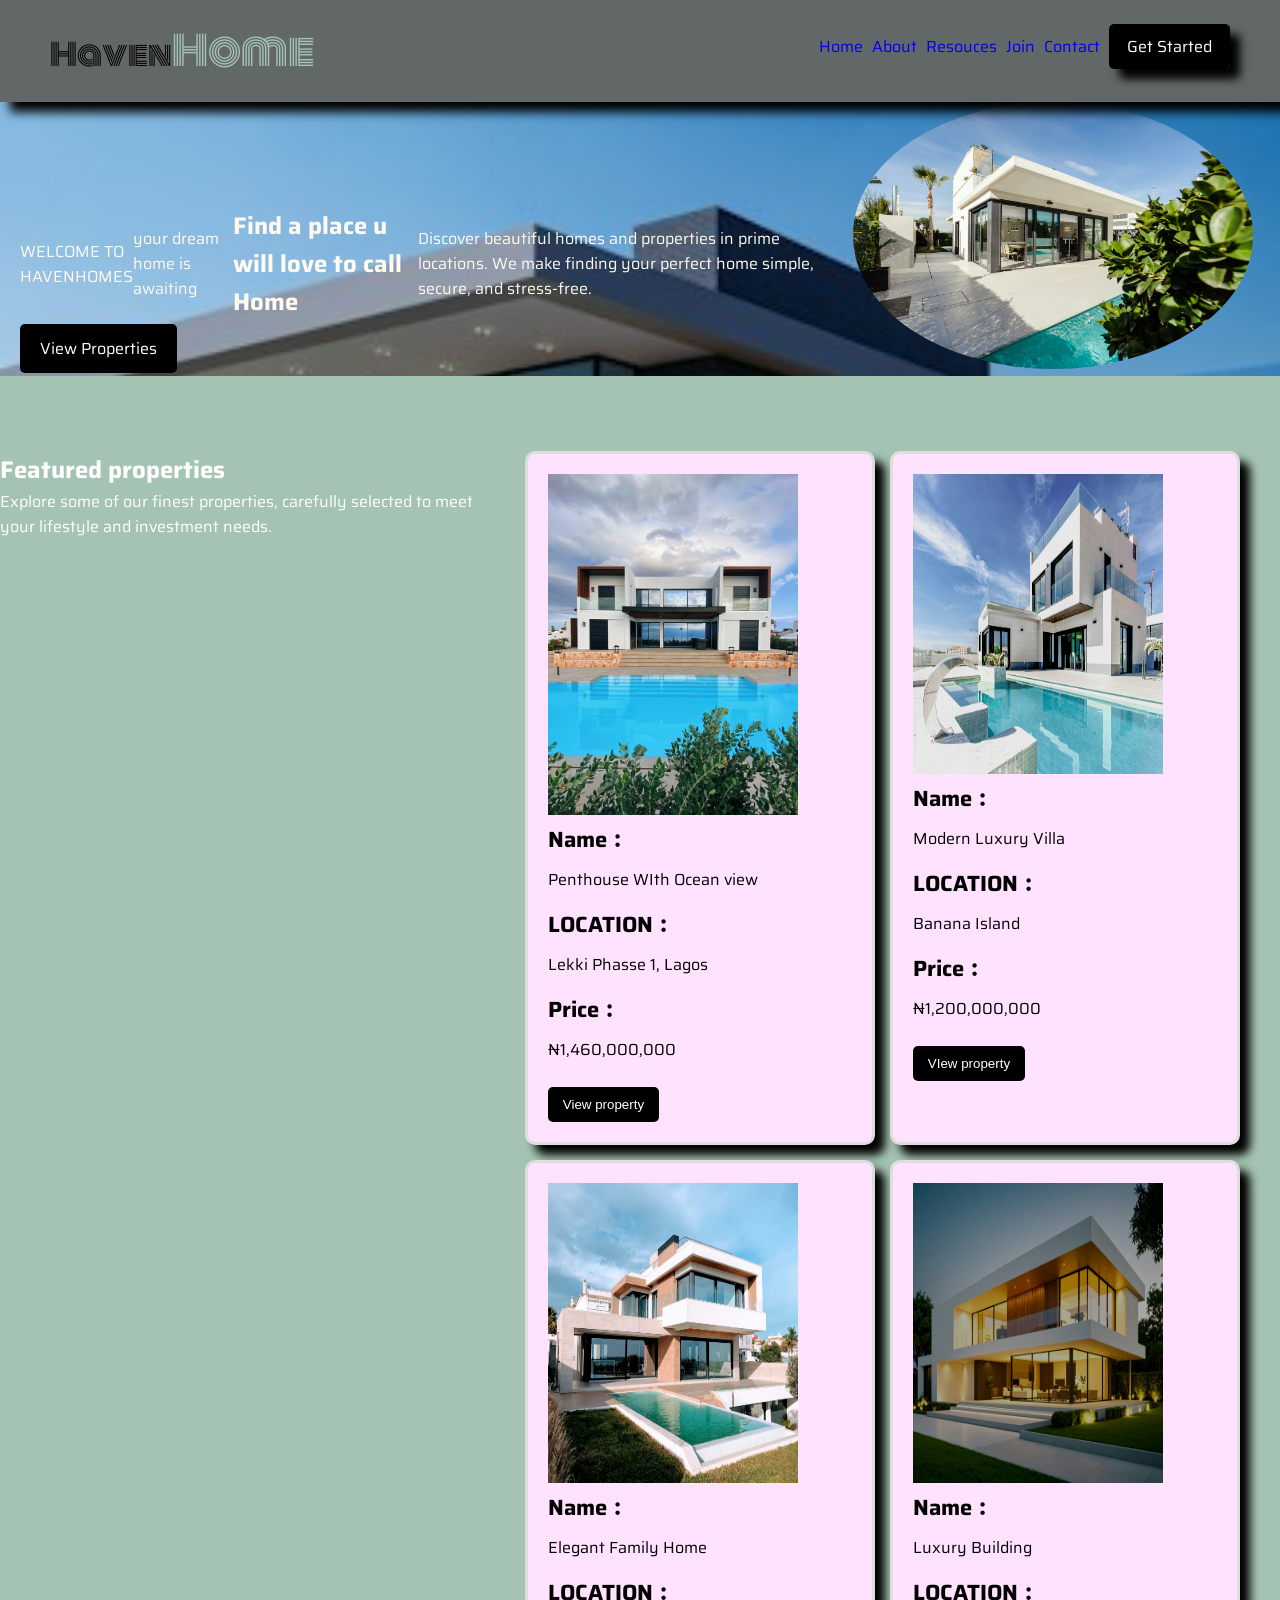
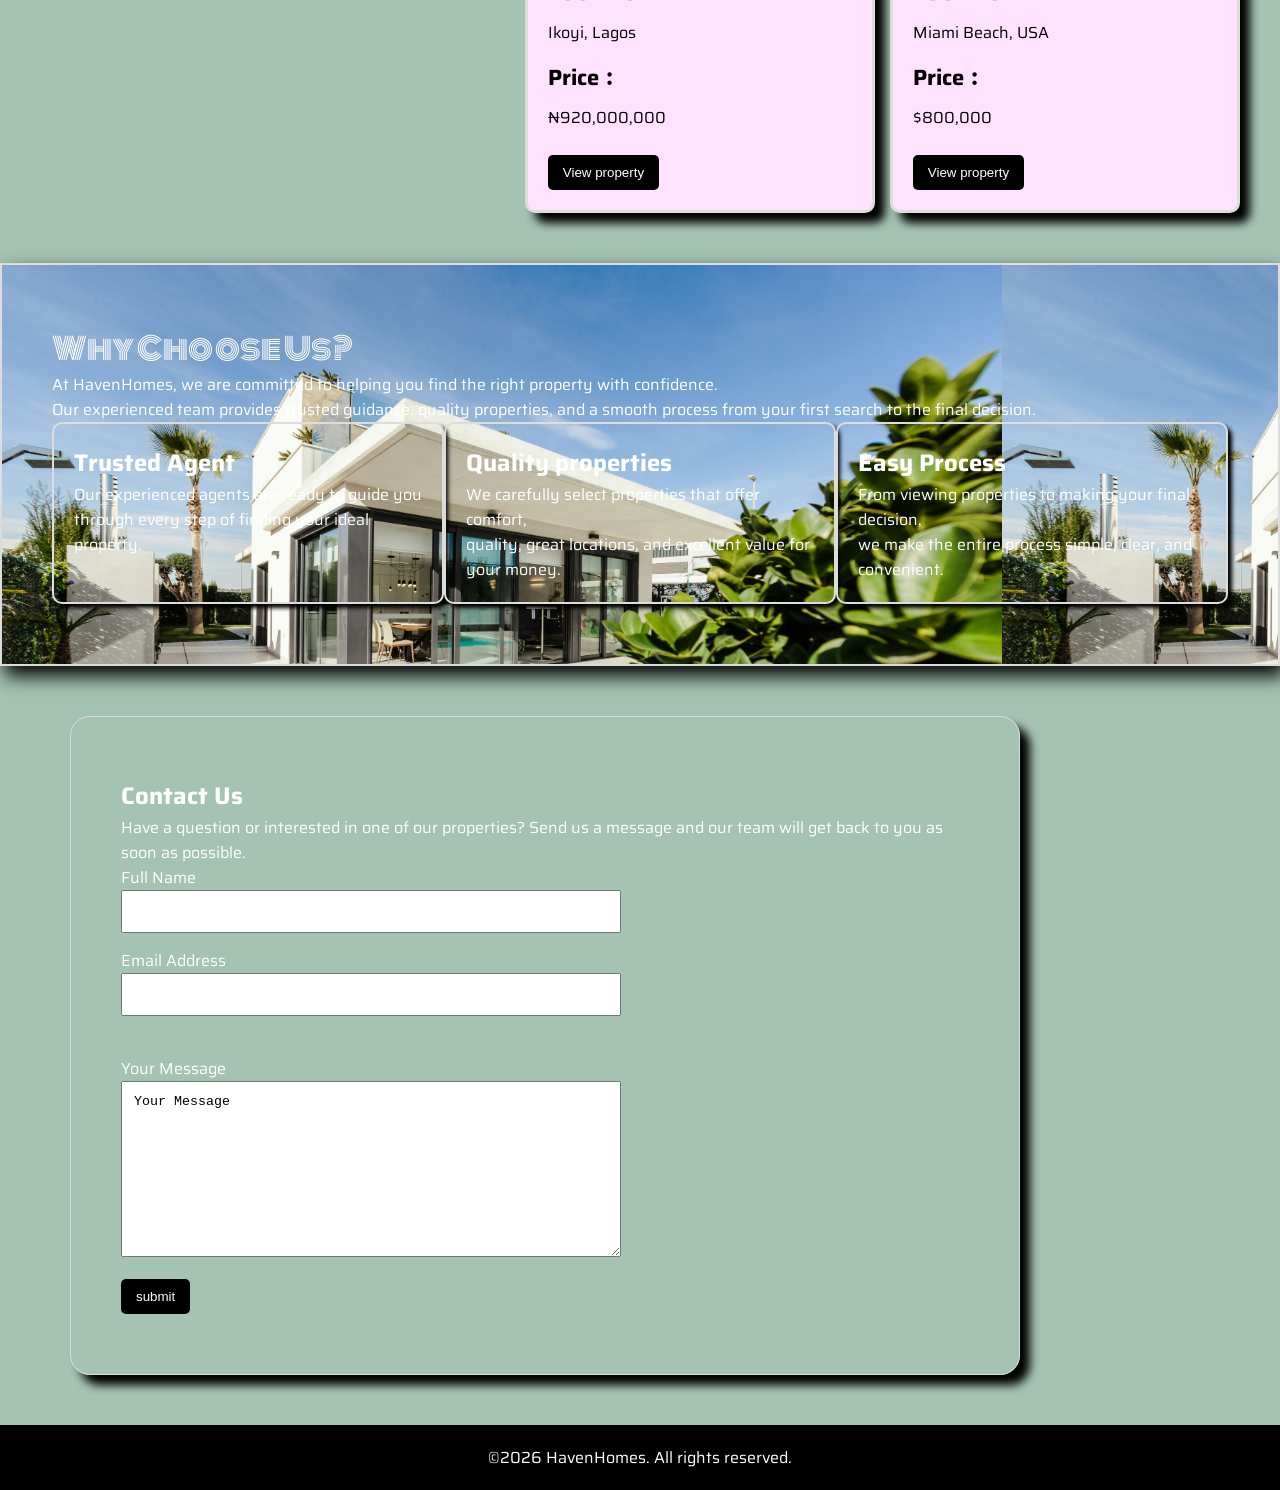
==== index.html @ c5dd4168 "first commit" ====
<!DOCTYPE html>
<html lang="en">
<head>
    <meta charset="UTF-8">
    <meta name="viewport" content="width=device-width, initial-scale=1.0">
    <title>HavenHome</title>

    <!-- fnots........ -->
    <!-- <link rel="preconnect" href="https://fonts.googleapis.com">
<link rel="preconnect" href="https://fonts.gstatic.com" crossorigin>
<link href="https://fonts.googleapis.com/css2?family=Saira:ital,wdth,wght@0,50..125,100..900;1,50..125,100..900&display=swap" rel="stylesheet"> -->

<link rel="preconnect" href="https://fonts.googleapis.com">
<link rel="preconnect" href="https://fonts.gstatic.com" crossorigin>
<link href="https://fonts.googleapis.com/css2?family=Monoton&family=Saira:ital,wdth,wght@0,50..125,100..900;1,50..125,100..900&display=swap" rel="stylesheet">

<!-- icons -->
<link rel="stylesheet" href="../fontawesome/css/all.min.css">
</head>
<body>
    <header class="header">
        <div class="title">
            <h1><span class="span-1"> Haven</span><span class="span-2">Home</span></h1>
        </div>
        
        <nav>
            
            
            <div class="navigation">
                <ul>
                    <button id="btn">
                        <i class="fa-solid fa-bars"></i>
                    </button>
                    <li><a href="home.html" >Home</a></li>
                    <li><a href="about.html" >About</a></li>
                    <li><a href="resources.html" >Resouces</a></li>
                    <li><a href="join.html" >Join</a></li>
                    <li><a href="contact.html" >Contact</a></li>
                    <li><a href="#" class="  get-started">Get Started</a></li>
                </ul>
                
            </div>
        </nav>
    </header>
    <main>
        <section id="hero">
            <div class="hero">
                <p>WELCOME TO HAVENHOMES</p>
                <p>your dream home is awaiting</p>
                <h2 class="hero-tittle">Find a place u will love to call Home</h2>
                <p>Discover beautiful homes and properties in prime locations. We make finding your perfect home simple, secure, and stress-free.</p>
            </div>
            <div class="image">
                <img src="../image/real-estate image.jpg" width="400px" height="auto" style="border-radius: 70%;">
            </div>
        </section>
        
        <div class="hero-2">
            <a href="#" class="view-properties">View Properties</a>
        </div>
        
        <section class="properties">
            <div class="property-value">
                <h2>Featured properties</h2>
                <p>Explore some of our finest properties, carefully selected to meet your lifestyle and investment needs.</p>
            </div>
            
            <div class="property-list">
                <div class="property-card">
                    <img src="image/alejandra-cifre-gonzalez-ylyn5r4vxcA-unsplash.jpg" width="250px">
                    <h4>Name&#65072;</h4>
                    <p>Penthouse WIth Ocean view</p>
                    <h4>LOCATION&#65072;</h4>
                    <p>Lekki Phasse 1, Lagos</p>
                    <h4>Price&#65072;</h4>
                    <p>&#8358;1,460,000,000</p>
                    <button>View property</button>
                </div>
                <div  class="property-card">
                    <img src="./image/frames-for-your-heart-mR1CIDduGLc-unsplash.jpg" width="250px" height="300px">
                    <h4>Name&#65072;</h4>
                    <p>Modern Luxury Villa</p>
                    <h4>LOCATION&#65072;</h4>
                    <p>Banana Island</p>
                    <h4>Price&#65072;</h4>
                    <p>&#8358;1,200,000,000</p>
                    <button>VIew property</button>
                </div>
                <div  class="property-card">
                    <img src="./image/webaliser-_TPTXZd9mOo-unsplash.jpg" width="250px" height="300px">
                    <h4>Name&#65072;</h4>
                    <p>Elegant Family Home</p>
                    <h4>LOCATION&#65072;</h4>
                    <p>Ikoyi, Lagos</p>
                    <h4>Price&#65072;</h4>
                    <p>&#8358;920,000,000</p>
                    <button>View property</button>
                </div>
                <div  class="property-card">
                    <img src="./image/arthur-baudry-4vioYQ9Nn9Y-unsplash.jpg" width="250px" height="300px">
                    <h4>Name&#65072;</h4>
                    <p>Luxury Building</p>
                    <h4>LOCATION&#65072;</h4>
                    <p>Miami Beach, USA</p>
                    <h4>Price&#65072;</h4>
                    <p>&dollar;800,000</p>
                    <button>View property</button>
                </div>
            </div>
        </section>
        
        <section class="why-us">
            <h1>Why Choose Us?</h1>
            <p>At HavenHomes, we are committed to helping you find the right property with confidence.</p>Our experienced team provides trusted guidance, quality properties, and a smooth process from your first search to the final decision.</p>
            <div class="reason">
                <div class="reason-1">
                    <h2>Trusted Agent</h2>
                    <p>Our experienced agents are ready to guide you</p>
                    <p>through every step of finding your ideal property.</p>
                </div>
                <div class="reason-2">
                    <h2>Quality properties</h2>
                    <p>We carefully select properties that offer comfort,</p> quality, great locations, and excellent value for your money.</p>
                </div>
                <div class="reason-3">
                    <h2>Easy Process</h2>
                    <p>From viewing properties to making your final decision,</p> we make the entire process simple, clear, and convenient.</p>
                </div>
            </div>
        </section>
        
        <section class="contact">
            <div>
                <h2>Contact Us</h2>
                <p>Have a question or interested in one of our properties? Send us a message and our team will get back to you as soon as possible.</p>
            </div>
            <div class="form">
                <form>
                    <label for="name">Full Name</label>
                    <input type="text" id="name" name="Fullname">
                    <br>
                    
                    <label for="email">Email Address</label>
                    <input type="email" id="email" name="email">
                    <br><br>
                    
                    <label for="message">Your Message</label>
                    <textarea name="your message" id="message" rows="10" cols="15">Your Message</textarea>
                    <button>submit</button>
                </form>
            </div>
        </section>
    </main>
    
    <footer>
        <p>&copy;2026 HavenHomes. All rights reserved.</p>
    </footer>
    <link rel="stylesheet" href="stlyle.css">
    </body>
    </html>
</main>
---- stlyle.css ----
* {
    margin: 0%;
    padding: 0%;
    box-sizing: border-box;
}


/* .saira-<uniquifier> {
  font-family: "Saira", sans-serif;
  font-optical-sizing: auto;
  font-weight: <weight>;
  font-style: normal;
  font-variation-settings:
    "wdth" <width>;
} */

/* .monoton-regular {
  font-family: "Monoton", sans-serif;
  font-weight: 400;
  font-style: normal;
} */

.span-1 {
    color: black;
}

.span-2 {
    font-size: 40px;
    color: #A4C3B2;
}



body {
    font-family: saira;
    background-color: #A4C3B2;
    color: white;
    
}

header {
    display: flex;
    justify-content: space-between;
    align-items: center;
    background-color: rgb(98, 104, 104 );
    padding: 20px 50px;
    position: sticky;
    top: 0px;
    box-shadow: 10px 10px 10px black;
    z-index: 100;
}

h1 {
    font-size: 30px;
    font-weight: 400;
     font-family: Monoton;
}

.navigation li{
    display: inline-block;
    margin-left: 5px;
    margin-bottom: 10px;
    list-style: none;
}

.get-started {
    background-color: black;
    color: white;
    padding: 10px 18px;
    border-radius: 5px;
    overflow: hidden;
    box-shadow: 10px 10px 10px black;
}

.navigation a {
    text-decoration: none;

}

.navigation a:hover {
    color: #ddd;
}

#hero {
    display: flex;
    justify-content: space-between;
    background-image:url(./image/slam-2.jpg );
    background-position: top;
    /* background-repeat: no-repeat; */
    background-size: 2000px;
    flex-wrap: wrap;
}

.hero {
    display: flex;
    align-items: center;
    padding-top: 50px;
    padding-left: 20px;
    flex: 3;
    color:floralwhite;
}

#btn {
    display: none;
}

.image{
    flex: 1 1 150px;
}

.view-properties {
    background-color: black;
    color: white;
    padding: 12px 20px;
    text-decoration: none;
    border-radius: 5px;
    position: relative;
    bottom: 90px;
    left: 20px;
}

.properties {
    display: flex;
    /* justify-content: space-evenly; */
}

.property-list {
    display: flex;
    gap: 15px;
    flex-wrap: wrap;
    justify-content: center;
    /* flex: 10; */
}

.property-card {
    flex: 1 1 150px;  
    padding: 20px;
    border: 3px solid #ddd;
    border-radius: 10px;
    background-color: rgb(255, 226, 254);
    color: black;
    display: inline-block;
    box-shadow: 10px 10px 10px black;
    max-width: 350px;
}

.property-card h4 {
    font-size: 22px;
    margin-bottom: 10px;
}

.property-card p {
     margin-bottom: 15px;
}

.property-card button {
    margin-top: 10px;
    padding: 10px 15px;
    border: none;
    border-radius: 5px;
    background-color: black;
    color: white;
}

.reason-1,
.reason-2,
.reason-3 {
     flex: 1 1 250px;
    padding: 20px;
    border: 2px solid #ddd;
    border-radius: 10px;
    box-shadow: 4px 4px 4px black;
}

.reason {
    display: flex;
    justify-content: space-evenly;
    flex-wrap:wrap;
}

.why-us {
    background-image: url(./image/real-estate\ image.jpg);
    background-size: 1000px;
    border: 2px solid #ddd;
    box-shadow: 5px 10px 18px  black;
    padding: 60px 50px;
}

.contact {
    padding: 60px 50px;
    border: 1px solid #ddd;
    border-radius: 20px;
    max-width: 950px;
    box-shadow: 10px 10px 10px black;
    position: relative;
    left: 70px;
    z-index: 70;
}

.form {
    max-width: 500px;
}

.form input,
.form textarea {
    width: 100%;
    padding: 12px;
    margin-bottom: 15px;
}

.form button {
    padding: 10px 15px;
    background-color: black;
    color: white;
    border: none;
    border-radius: 5px;
}

footer {
    padding: 20px;
    text-align: center;
    background-color: black;
    color: white;
}

button:hover,
.view-properties:hover,
.get-started:hover {
    opacity: 0.6;
    padding: 20px;
    background-color: red;

}

#hero,
.properties,
.why-us,
.contact {
    margin-bottom: 50px;
}
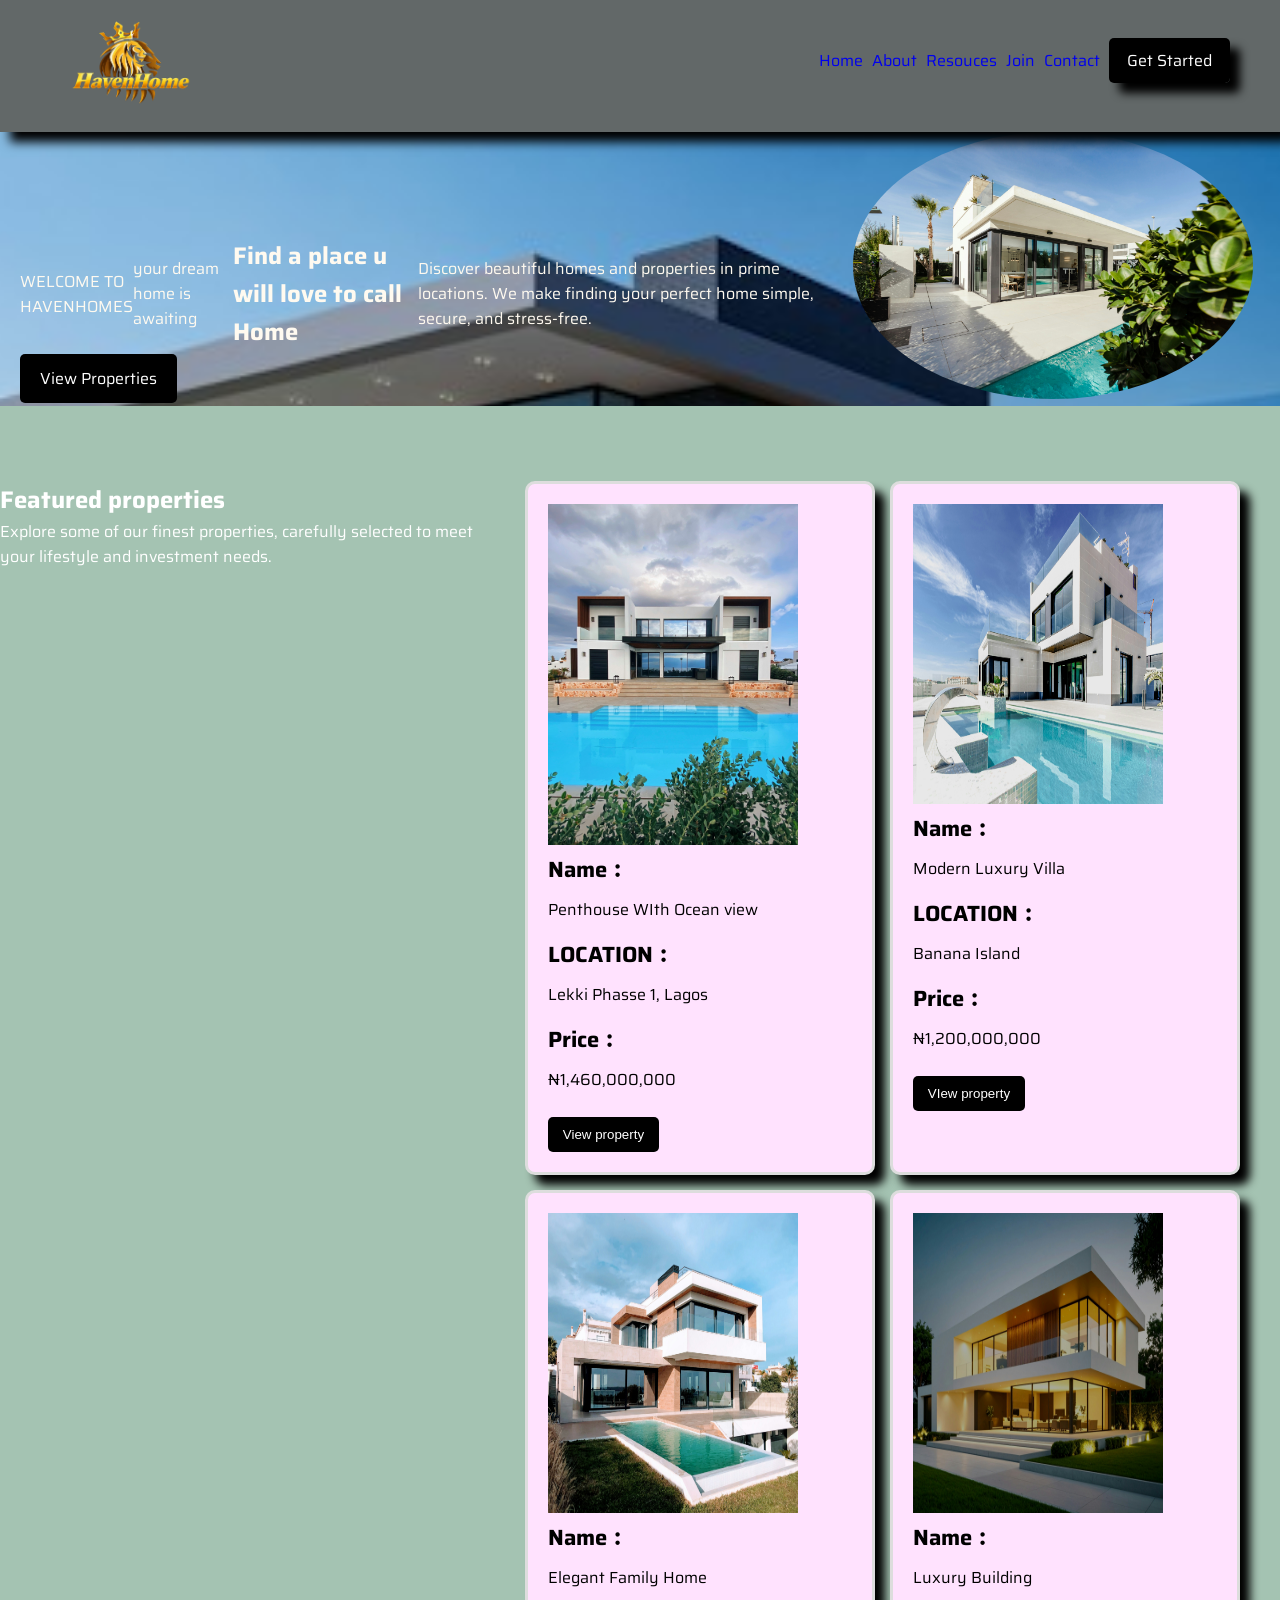
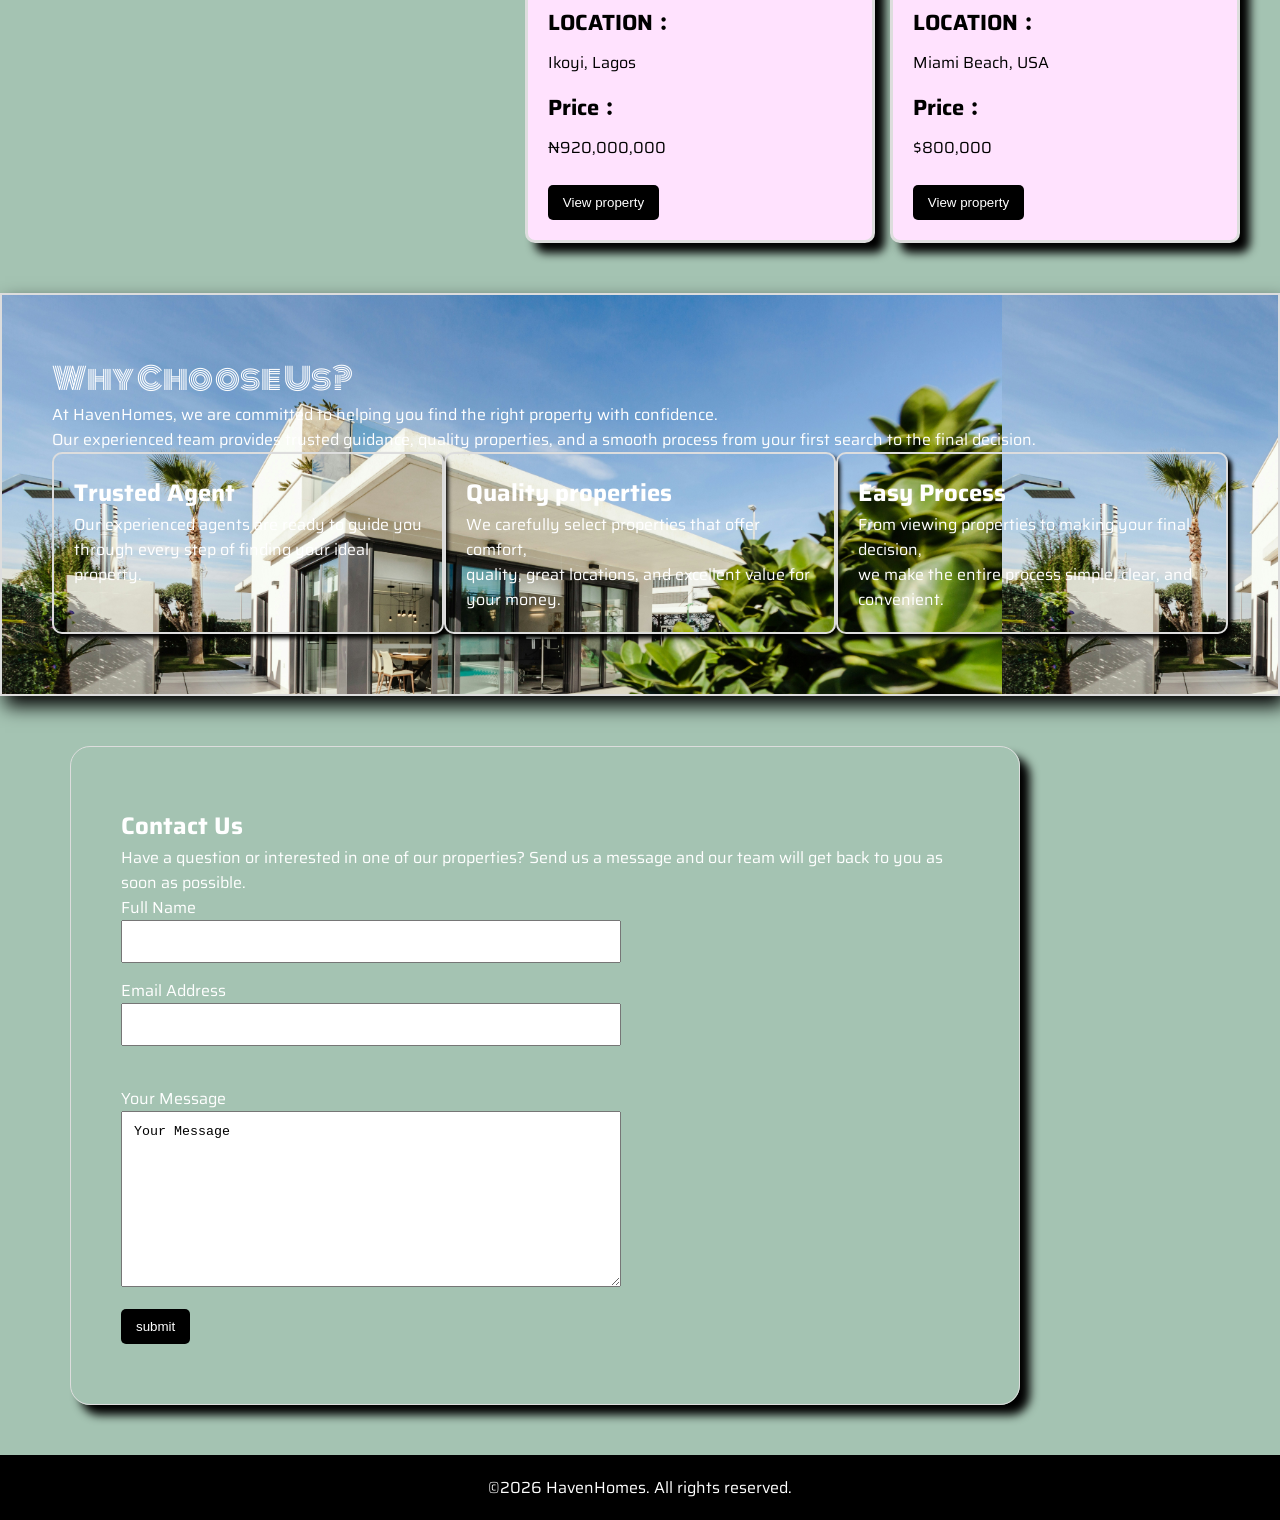
==== commit 06290202: "logo at the header" ====
--- a/index.html
+++ b/index.html
@@ -3,7 +3,7 @@
 <head>
     <meta charset="UTF-8">
     <meta name="viewport" content="width=device-width, initial-scale=1.0">
-    <title>HavenHome</title>
+    <title>The Hven Homes</title>
 
     <!-- fnots........ -->
     <!-- <link rel="preconnect" href="https://fonts.googleapis.com">
@@ -20,7 +20,8 @@
 <body>
     <header class="header">
         <div class="title">
-            <h1><span class="span-1"> Haven</span><span class="span-2">Home</span></h1>
+            <!-- <h1><span class="span-1"> Haven</span><span class="span-2">Home</span></h1> -->
+             <img src="./image/havenhome-logo.png" width="160" alt="">
         </div>
         
         <nav>
--- a/stlyle.css
+++ b/stlyle.css
@@ -20,6 +20,10 @@
   font-style: normal;
 } */
 
+ul {
+    list-style: none;
+}
+
 .span-1 {
     color: black;
 }
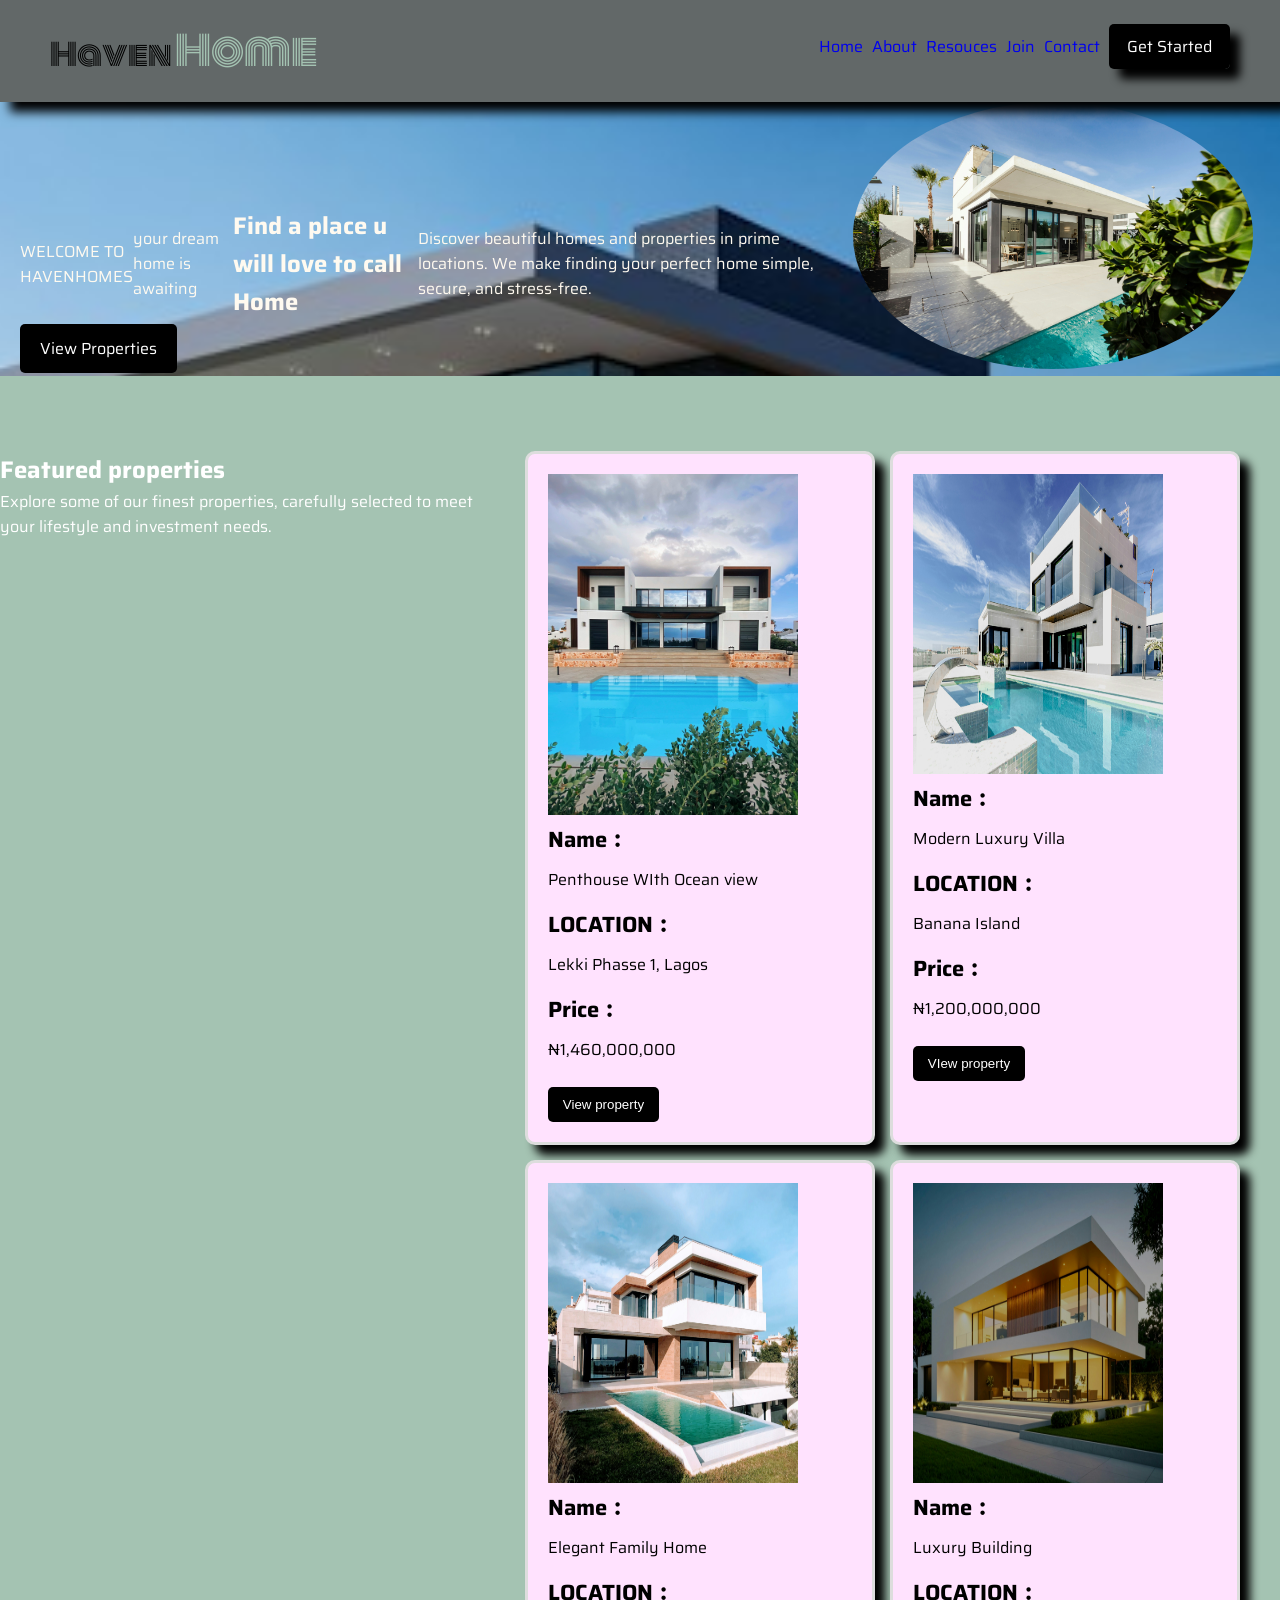
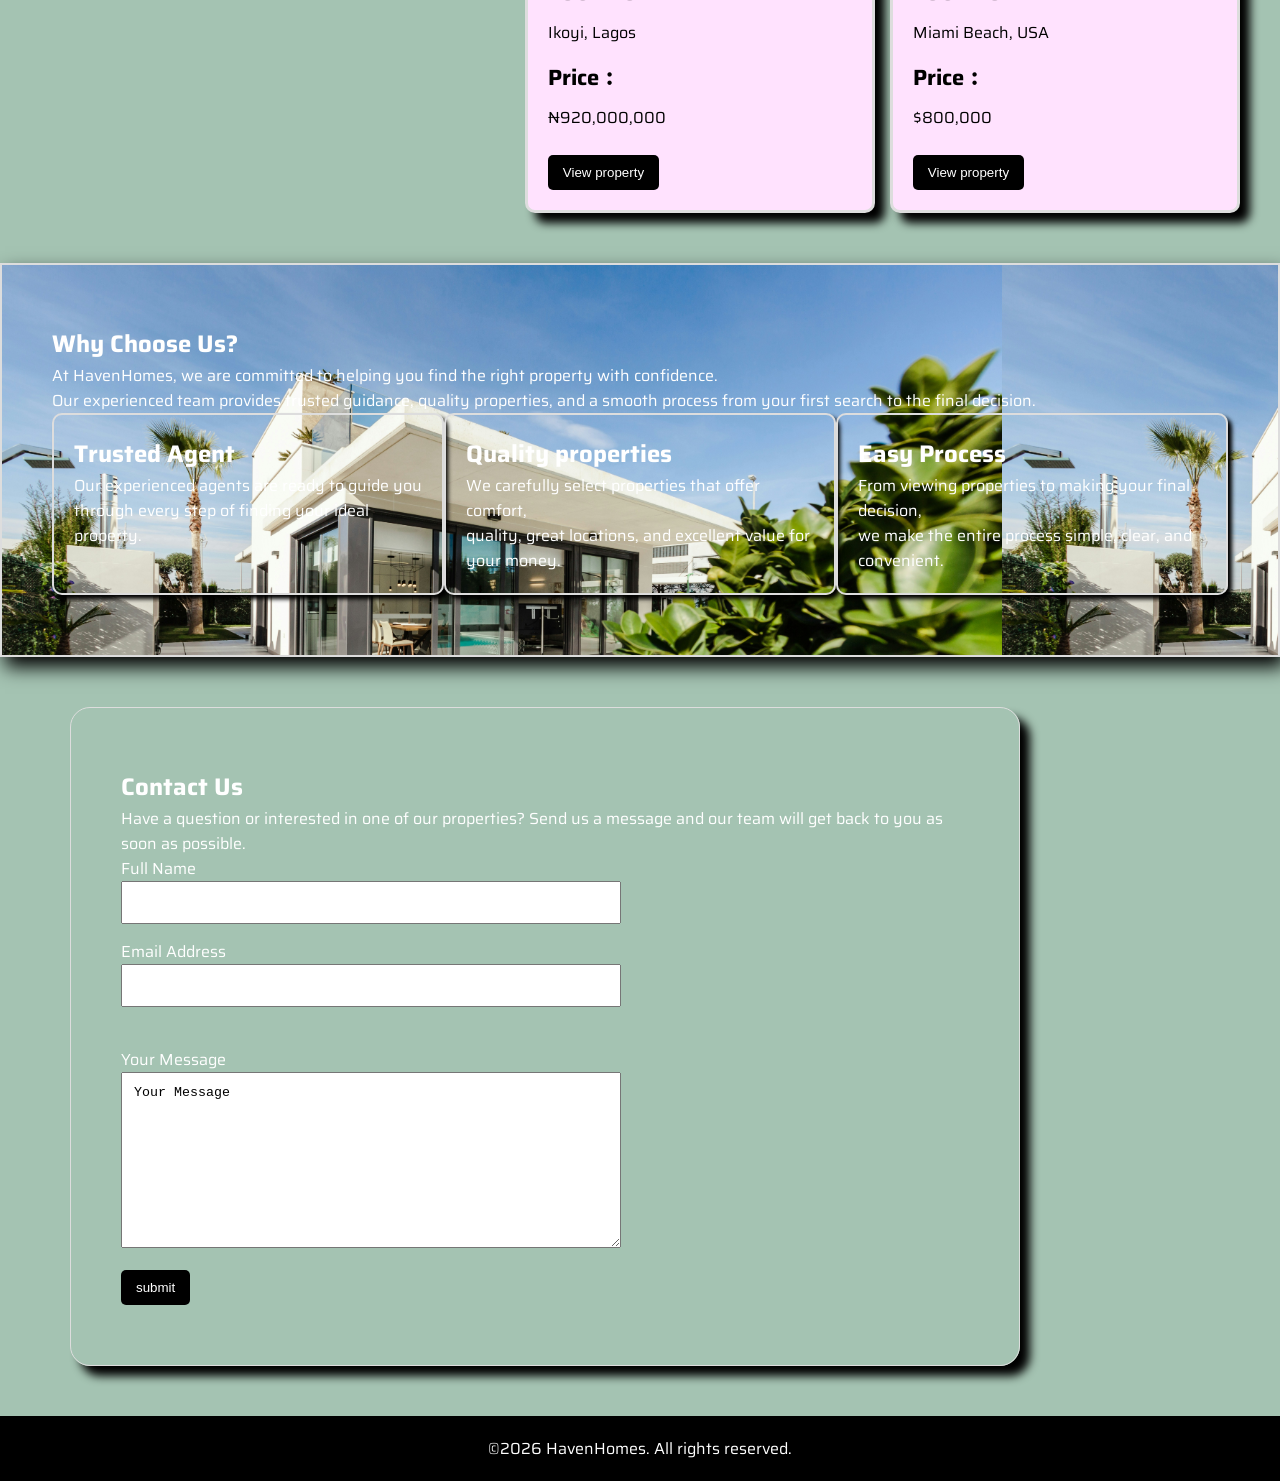
==== commit d40140f4: "updating haven home" ====
--- a/index.html
+++ b/index.html
@@ -20,13 +20,14 @@
 <body>
     <header class="header">
         <div class="title">
-            <!-- <h1><span class="span-1"> Haven</span><span class="span-2">Home</span></h1> -->
-             <img src="./image/havenhome-logo.png" width="160" alt="">
+            <h1>
+                <span class="span-1"> Haven</span>
+                <span class="span-2">Home</span>
+            </h1>
+             <!-- <img src="./image/havenhome-logo.png" width="160" alt=""> -->
         </div>
         
         <nav>
-            
-            
             <div class="navigation">
                 <ul>
                     <button id="btn">
@@ -111,7 +112,7 @@
         </section>
         
         <section class="why-us">
-            <h1>Why Choose Us?</h1>
+            <h2>Why Choose Us?</h2>
             <p>At HavenHomes, we are committed to helping you find the right property with confidence.</p>Our experienced team provides trusted guidance, quality properties, and a smooth process from your first search to the final decision.</p>
             <div class="reason">
                 <div class="reason-1">
--- a/stlyle.css
+++ b/stlyle.css
@@ -241,4 +241,29 @@
 .why-us,
 .contact {
     margin-bottom: 50px;
+}
+
+
+@media (max-width: 700px) {
+    header {
+        display: flex;
+        flex-direction: column;
+    }
+
+    h1 {
+        font-size: 42px;
+    }
+    .span-2 {
+        font-size: 59px;
+    }
+
+    .header,
+    #hero,
+    .hero
+    .properties,
+    .why-us,
+    .contact {
+        padding: 25px;
+    }
+
 }
